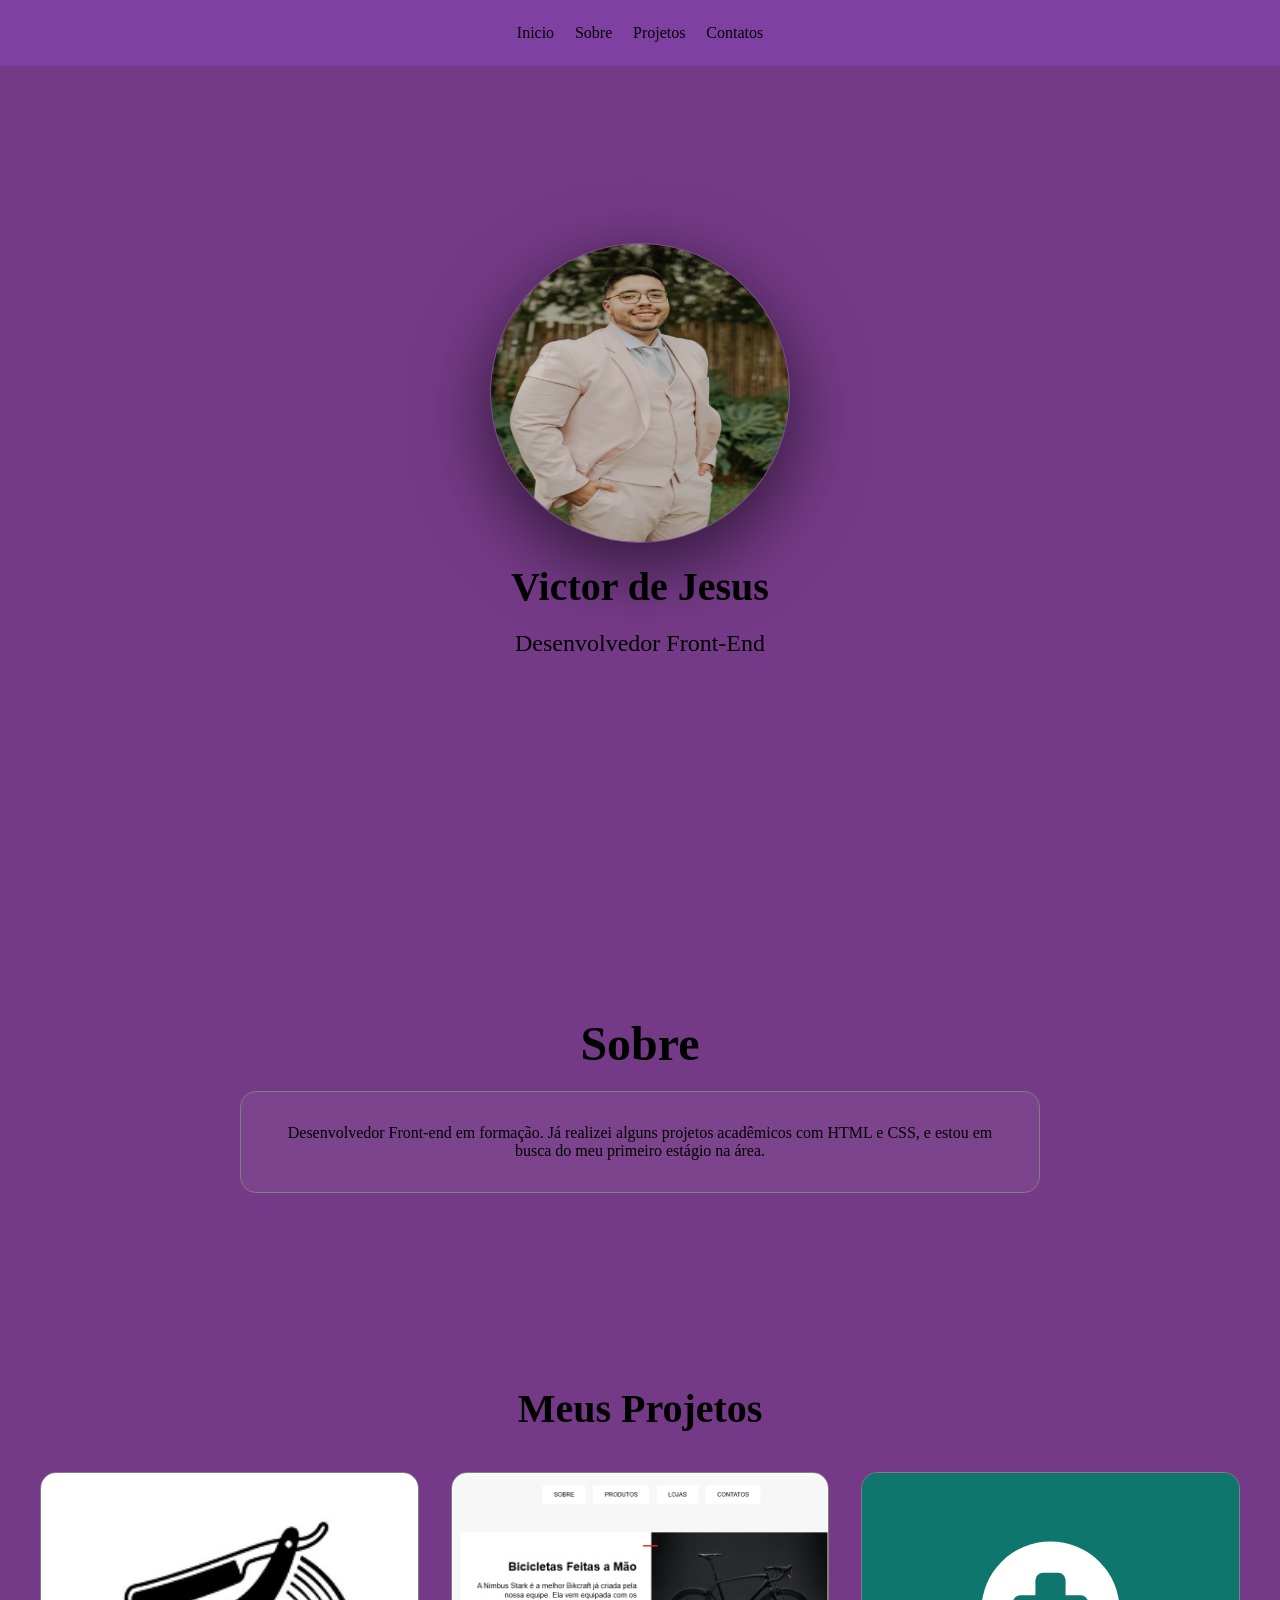
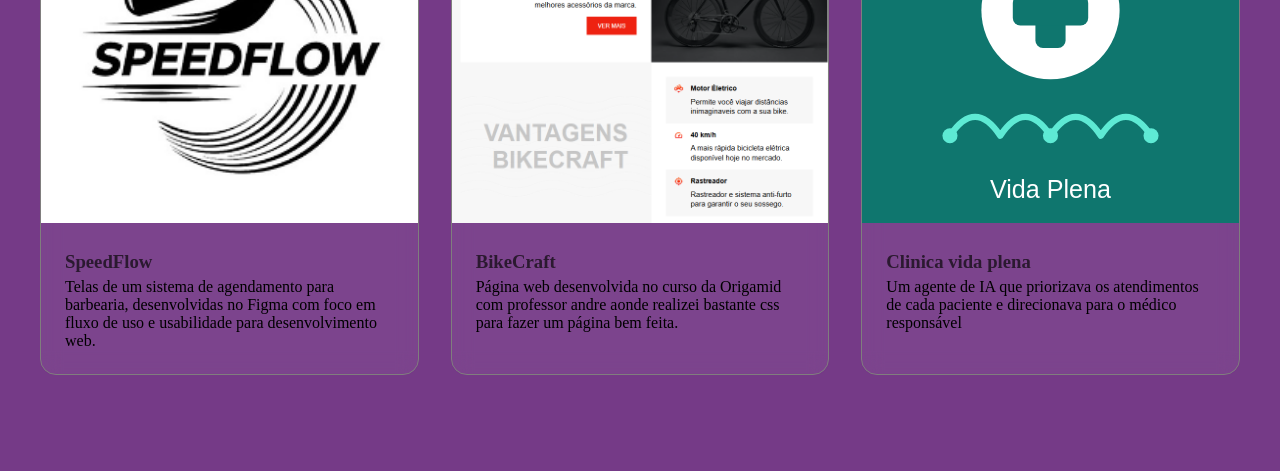
==== index.html @ 21c1a148 "Atualização" ====
<!DOCTYPE html>
<html lang="pt-br">

<head>
  <meta charset="UTF-8">
  <meta name="viewport" content="width=device-width, initial-scale=1.0">
  <link rel="stylesheet" href="/style.css">
  <title>Portifólio</title>
</head>

<body>
  <header class="navegacao">
    <nav>
      <ul class="menu">
        <li><a href="#Inicio" class="item-menu">Inicio</a></li>
        <li><a href="#sobre" class="item-menu">Sobre</a></li>
        <li><a href="#projetos" class="item-menu">Projetos</a></li>
        <li><a href="https://www.linkedin.com/in/victor-jesus200231/" class="item-menu">Contatos</a></li>
      </ul>
    </nav>
  </header>
  <main id="Inicio" class="cabecalho">
    <img src="/victor.jpg" alt="Foto victor" class="foto">
    <h1>Victor de Jesus</h1>
    <p class="subtitulo">Desenvolvedor Front-End</p>
  </main>

  <section id="sobre" class="sobre">
    <h1 class="sobre-titulo">Sobre</h1>
    <div class="sobre-caixa">
      <p class="sobre-paragrafo">Desenvolvedor Front-end em formação. Já realizei alguns projetos acadêmicos com HTML e CSS, e estou em busca do meu primeiro estágio na área.</p>
    </div>
  </section>

  <section id="projetos" class="projetos">
    <h2 class="projeto-titulo">Meus Projetos</h2>
    <div class="projeto-caixa">

      <div class="projetos-card">
        <a href="https://www.figma.com/design/0oMSTFennjUVj2GTueyORX/App-Barbearia"><img src="/Speedflow.png" alt="SpeedFlow" class="projetos-imagem"></a>
        <div class="caixa-textos-projetos">
          <h3 class="info-projetos">SpeedFlow</h3>
          <p class="paragrafo-projetos">Telas de um sistema de agendamento para barbearia, desenvolvidas no Figma com foco em fluxo de uso e usabilidade para desenvolvimento web.</p>
        </div>
      </div>

      <div class="projetos-card">
        <a href="https://github.com/VictorJesus090/HTML-CSS---INICIANTE/blob/main/position/index.html"><img src="/bikecraft.png" alt="Imagem-bikecraft" class="projetos-imagem"></a>
        <div class="caixa-textos-projetos">
          <h3 class="info-projetos">BikeCraft</h3>
          <p class="paragrafo-projetos">Página web desenvolvida no curso da Origamid com professor andre aonde realizei bastante css para fazer um página bem feita.</p>
        </div>
      </div>

      <div class="projetos-card">
        <a href="https://youtu.be/gi6xLH6Cuvs"><img src="/clinica-vida-plena.svg" alt="Clinica vida plena" class="projetos-imagem"></a>
        <div class="caixa-textos-projetos">
          <h3 class="info-projetos">Clinica vida plena</h3>
          <p class="paragrafo-projetos">Um agente de IA que priorizava os atendimentos de cada paciente e direcionava para o médico responsável</p>
        </div>
      </div>

    </div>
  </section>
</body>

</html>
---- style.css ----
* {
  margin: 0px;
  padding: 0px;
  box-sizing: border-box;
}
html {
  scroll-behavior: smooth;
}
body {
  background-color: #753a87;
}
.navegacao {
  position: fixed;
  width: 100%;
  background-color: rgba(136, 73, 187, 0.51);
}
.menu {
  display: flex;
  justify-content: center;
  gap: 1.3rem;
  margin: 1.5em;
}
.item-menu {
  font-size: rem;
  text-decoration: none;
  color: #050007;
}
li {
  list-style: none;
}

.cabecalho {
  min-height: 100vh;
  display: flex;
  justify-content: center;
  align-items: center;
  flex-direction: column;
}
.foto {
  width: 300px;
  height: 300px;
  box-shadow: rgba(0, 0, 0, 0.56) 0px 22px 70px 4px;
  border-radius: 50%;
  border: 1px solid rgba(255, 255, 255, 0.1);
}

h1 {
  font-size: 2.5rem;
  font-weight: bold;
  margin: 20px;
}
.subtitulo {
  font-size: 1.5rem;
}
.sobre {
  padding: 6rem 2rem;
}
.sobre-titulo {
  font-size: 3rem;
  text-align: center;
}
.sobre-caixa {
  padding: 2rem;
  max-width: 800px;
  margin: 0 auto;
  border-radius: 1rem;
  border: 1px solid rgb(128, 126, 126);
  backdrop-filter: blur(10px);
  background-color: rgba(255, 255, 255, 0.05);
}
.sobre-paragrafo {
  text-align: center;
  font-size: 1rem;
}
.projetos {
  padding: 6rem 2rem;
}
.projetos-card {
  border: 1px solid rgb(128, 126, 126);
  background-color: rgba(255, 255, 255, 0.05);
  backdrop-filter: blur(10px);
  border-radius: 16px;
  overflow: hidden;
}
.projeto-titulo {
  text-align: center;
  font-size: 2.5rem;
  margin-bottom: 40px;
}
.projetos-card:hover {
  box-shadow: 0 10px 20px rgba(79, 70, 229, 0.2);
  transform: translatey(-10px) scale(1.03);
  transition: all 0.5s ease;
  cursor: pointer;
}
.projeto-caixa {
  display: grid;
  grid-template-columns: repeat(auto-fit, minmax(300px, 1fr));
  gap: 2rem;
  max-width: 1200px;
  margin: 0 auto;
}
.projetos-imagem {
  height: 350px;
  width: 100%;
  object-fit: cover;
}
.info-projetos {
  color: rgba(8, 8, 8, 0.699);
  margin-bottom: 5px;
}
.paragrafo-projetos {
}
.caixa-textos-projetos {
  padding: 1.5rem;
}
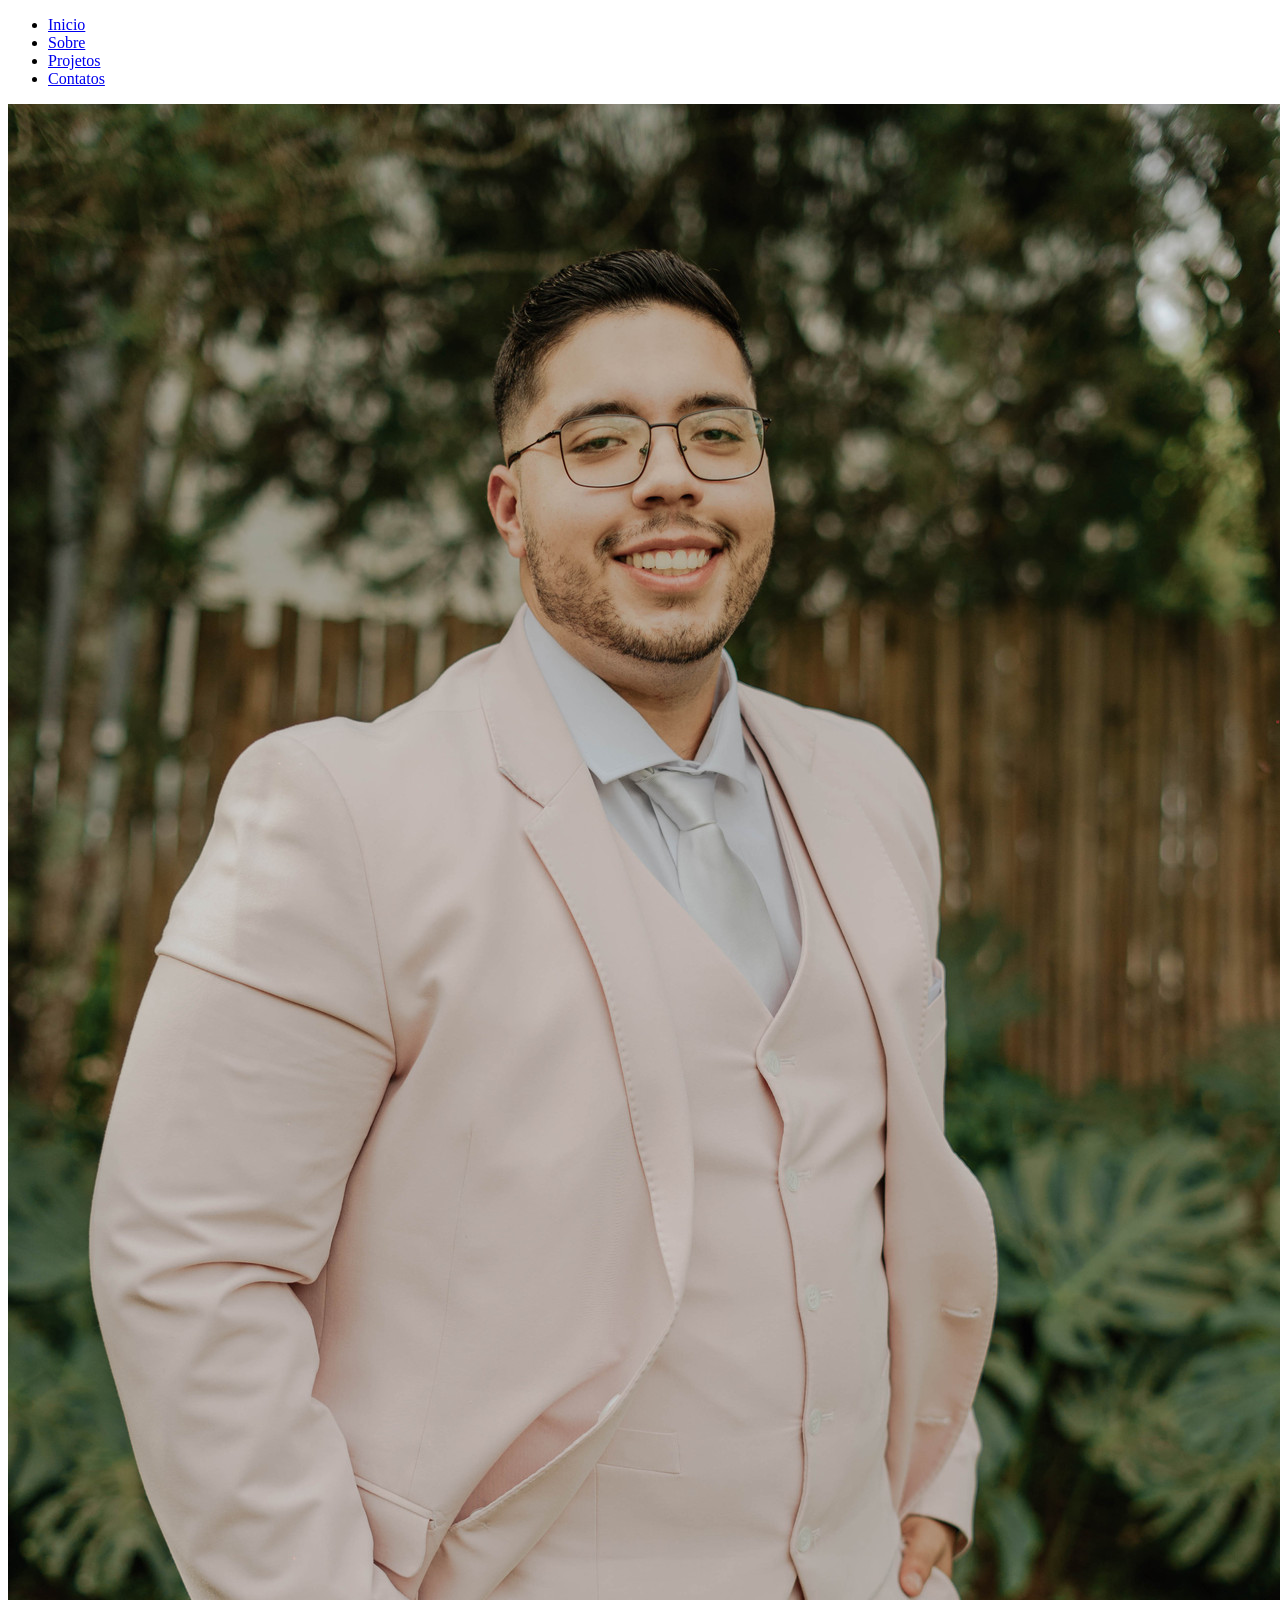
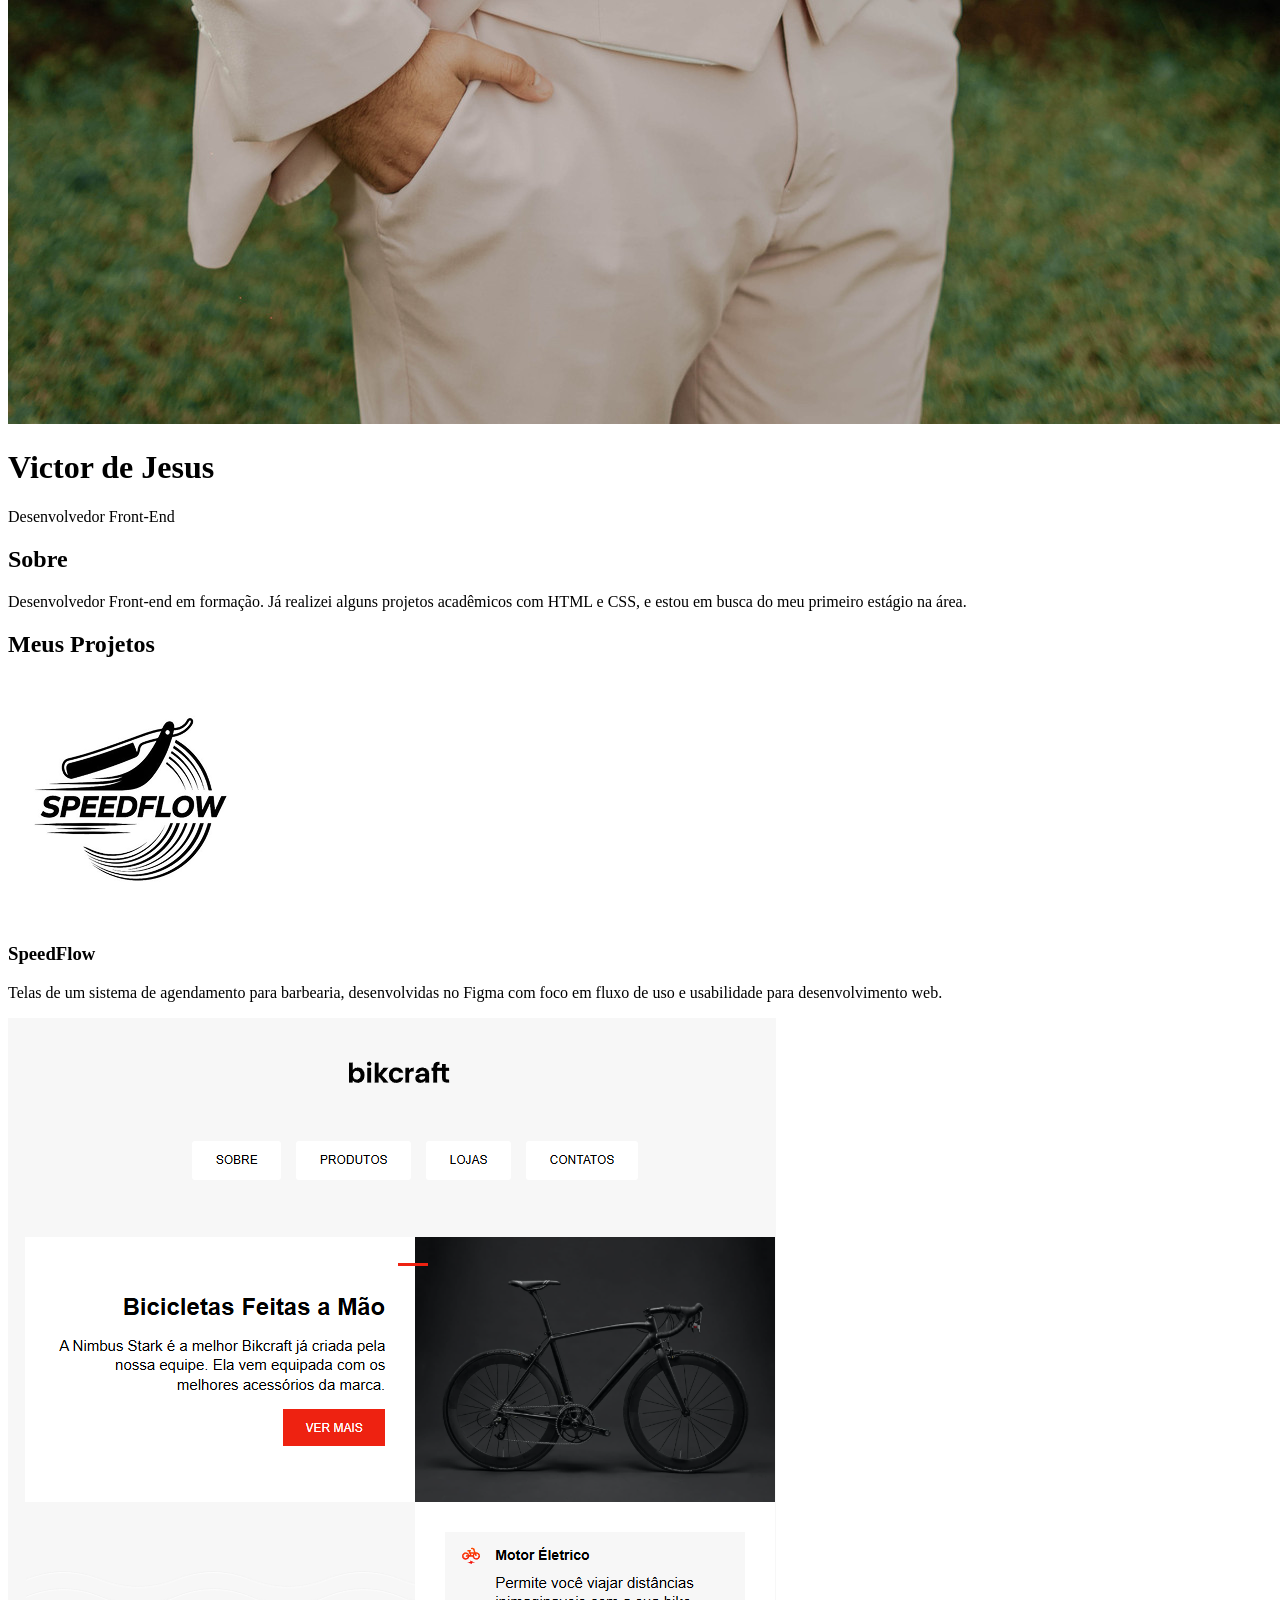
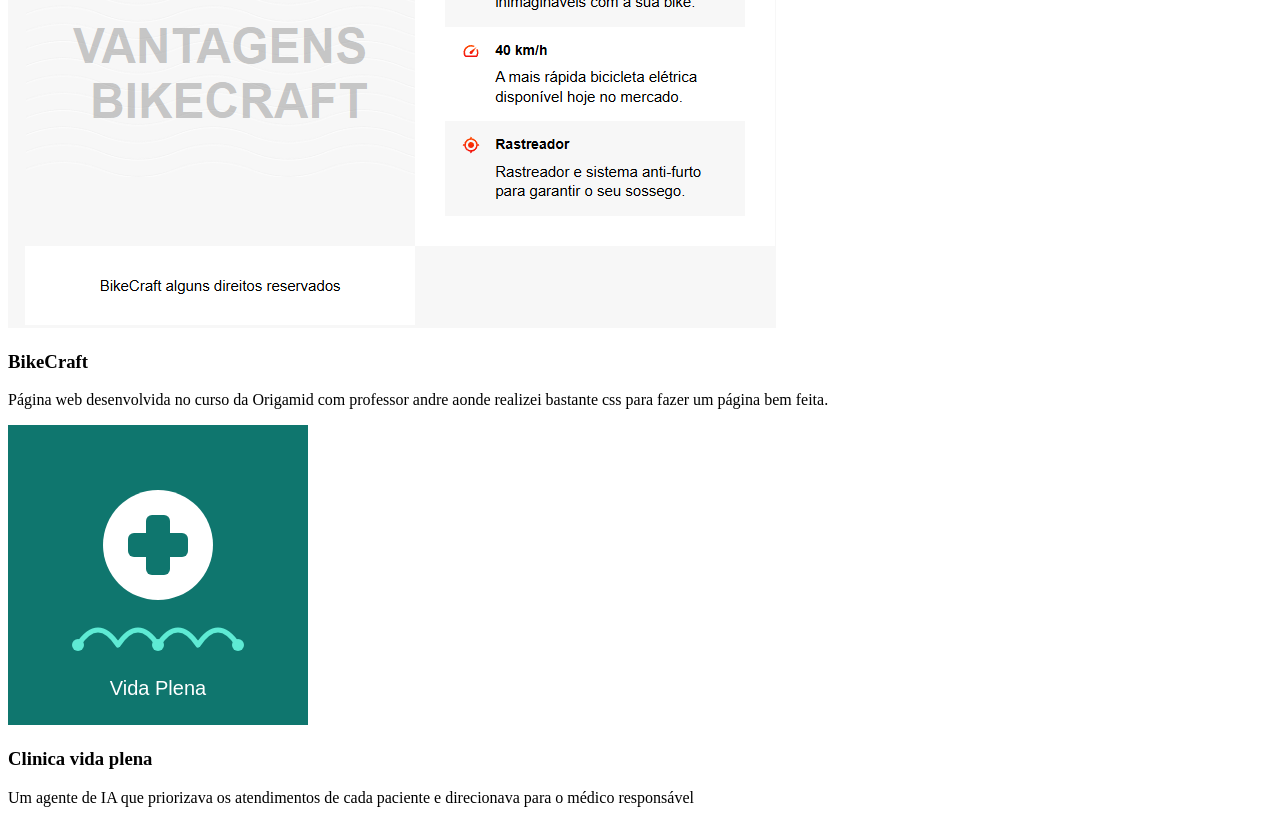
==== commit e29b422e: "atualização" ====
--- a/index.html
+++ b/index.html
@@ -4,7 +4,7 @@
 <head>
   <meta charset="UTF-8">
   <meta name="viewport" content="width=device-width, initial-scale=1.0">
-  <link rel="stylesheet" href="/style.css">
+  <link rel="stylesheet" href="https://github.com/VictorJesus090/Portif-lio-Victor/blob/main/style.css">
   <title>Portifólio</title>
 </head>
 
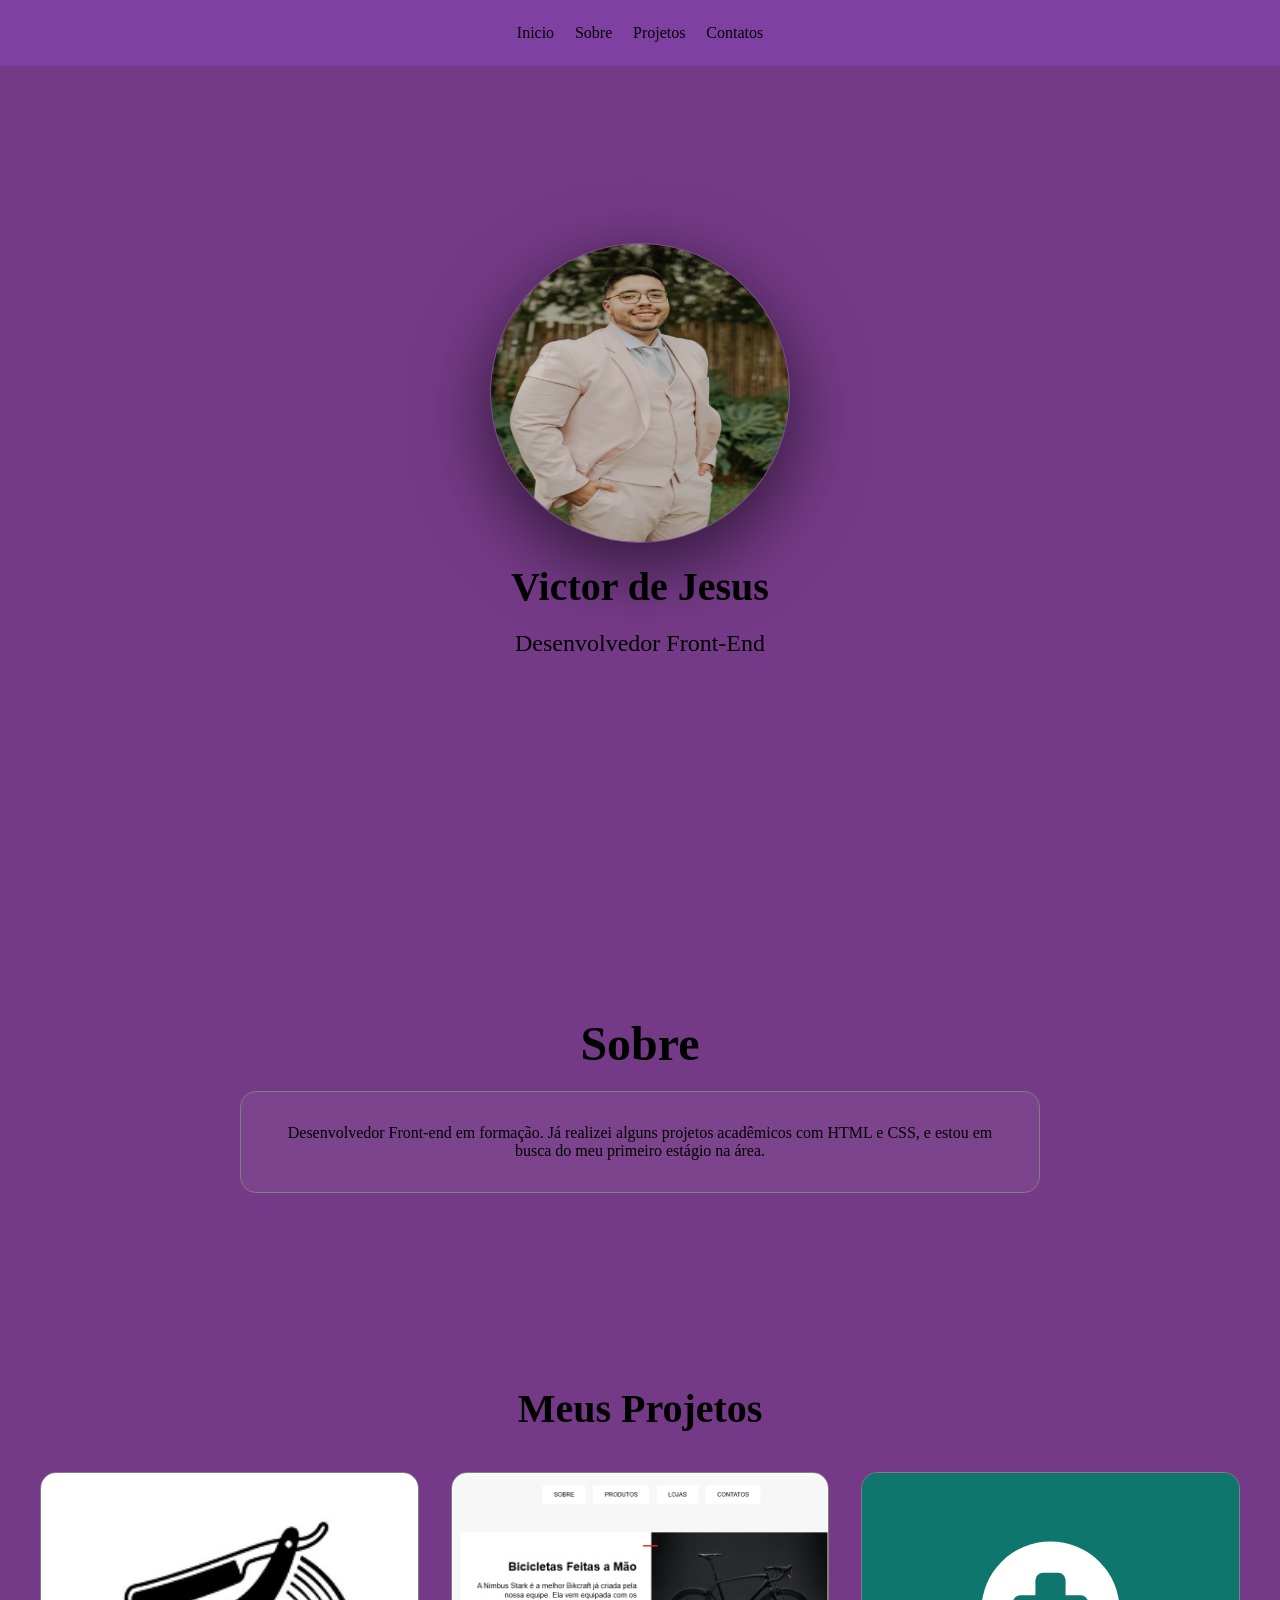
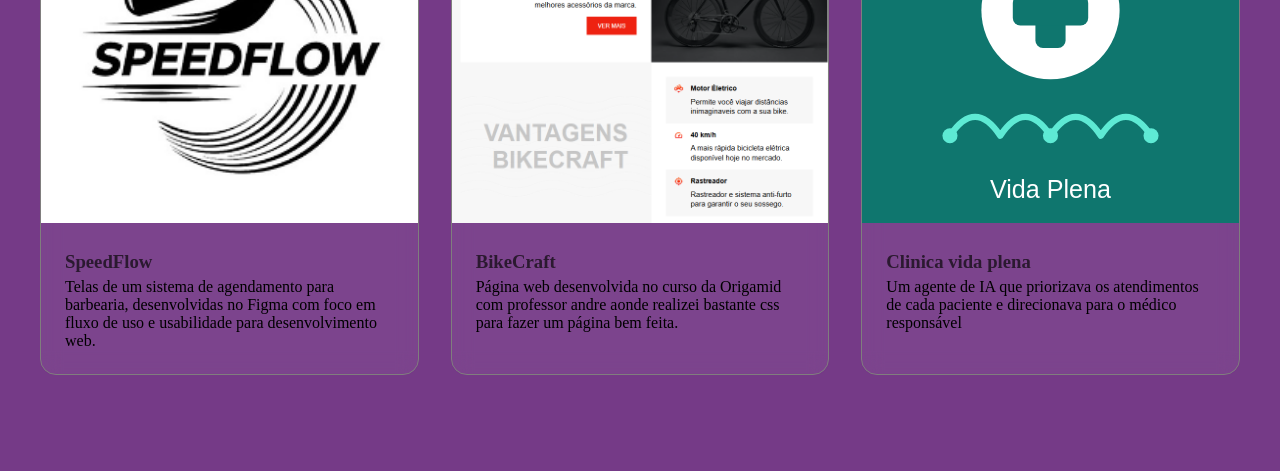
==== commit c94f425c: "Update index.html" ====
--- a/index.html
+++ b/index.html
@@ -4,7 +4,7 @@
 <head>
   <meta charset="UTF-8">
   <meta name="viewport" content="width=device-width, initial-scale=1.0">
-  <link rel="stylesheet" href="https://github.com/VictorJesus090/Portif-lio-Victor/blob/main/style.css">
+  <link rel="stylesheet" href="style.css">
   <title>Portifólio</title>
 </head>
 
@@ -20,7 +20,7 @@
     </nav>
   </header>
   <main id="Inicio" class="cabecalho">
-    <img src="/victor.jpg" alt="Foto victor" class="foto">
+    <img src="victor.jpg" alt="Foto victor" class="foto">
     <h1>Victor de Jesus</h1>
     <p class="subtitulo">Desenvolvedor Front-End</p>
   </main>
@@ -37,7 +37,7 @@
     <div class="projeto-caixa">
 
       <div class="projetos-card">
-        <a href="https://www.figma.com/design/0oMSTFennjUVj2GTueyORX/App-Barbearia"><img src="/Speedflow.png" alt="SpeedFlow" class="projetos-imagem"></a>
+        <a href="https://www.figma.com/design/0oMSTFennjUVj2GTueyORX/App-Barbearia"><img src="Speedflow.png" alt="SpeedFlow" class="projetos-imagem"></a>
         <div class="caixa-textos-projetos">
           <h3 class="info-projetos">SpeedFlow</h3>
           <p class="paragrafo-projetos">Telas de um sistema de agendamento para barbearia, desenvolvidas no Figma com foco em fluxo de uso e usabilidade para desenvolvimento web.</p>
@@ -45,7 +45,7 @@
       </div>
 
       <div class="projetos-card">
-        <a href="https://github.com/VictorJesus090/HTML-CSS---INICIANTE/blob/main/position/index.html"><img src="/bikecraft.png" alt="Imagem-bikecraft" class="projetos-imagem"></a>
+        <a href="https://github.com/VictorJesus090/HTML-CSS---INICIANTE/blob/main/position/index.html"><img src="bikecraft.png" alt="Imagem-bikecraft" class="projetos-imagem"></a>
         <div class="caixa-textos-projetos">
           <h3 class="info-projetos">BikeCraft</h3>
           <p class="paragrafo-projetos">Página web desenvolvida no curso da Origamid com professor andre aonde realizei bastante css para fazer um página bem feita.</p>
@@ -53,7 +53,7 @@
       </div>
 
       <div class="projetos-card">
-        <a href="https://youtu.be/gi6xLH6Cuvs"><img src="/clinica-vida-plena.svg" alt="Clinica vida plena" class="projetos-imagem"></a>
+        <a href="https://youtu.be/gi6xLH6Cuvs"><img src="clinica-vida-plena.svg" alt="Clinica vida plena" class="projetos-imagem"></a>
         <div class="caixa-textos-projetos">
           <h3 class="info-projetos">Clinica vida plena</h3>
           <p class="paragrafo-projetos">Um agente de IA que priorizava os atendimentos de cada paciente e direcionava para o médico responsável</p>
--- a/style.css
+++ b/style.css
@@ -0,0 +1,116 @@
+* {
+  margin: 0px;
+  padding: 0px;
+  box-sizing: border-box;
+}
+html {
+  scroll-behavior: smooth;
+}
+body {
+  background-color: #753a87;
+}
+.navegacao {
+  position: fixed;
+  width: 100%;
+  background-color: rgba(136, 73, 187, 0.51);
+}
+.menu {
+  display: flex;
+  justify-content: center;
+  gap: 1.3rem;
+  margin: 1.5em;
+}
+.item-menu {
+  font-size: rem;
+  text-decoration: none;
+  color: #050007;
+}
+li {
+  list-style: none;
+}
+
+.cabecalho {
+  min-height: 100vh;
+  display: flex;
+  justify-content: center;
+  align-items: center;
+  flex-direction: column;
+}
+.foto {
+  width: 300px;
+  height: 300px;
+  box-shadow: rgba(0, 0, 0, 0.56) 0px 22px 70px 4px;
+  border-radius: 50%;
+  border: 1px solid rgba(255, 255, 255, 0.1);
+}
+
+h1 {
+  font-size: 2.5rem;
+  font-weight: bold;
+  margin: 20px;
+}
+.subtitulo {
+  font-size: 1.5rem;
+}
+.sobre {
+  padding: 6rem 2rem;
+}
+.sobre-titulo {
+  font-size: 3rem;
+  text-align: center;
+}
+.sobre-caixa {
+  padding: 2rem;
+  max-width: 800px;
+  margin: 0 auto;
+  border-radius: 1rem;
+  border: 1px solid rgb(128, 126, 126);
+  backdrop-filter: blur(10px);
+  background-color: rgba(255, 255, 255, 0.05);
+}
+.sobre-paragrafo {
+  text-align: center;
+  font-size: 1rem;
+}
+.projetos {
+  padding: 6rem 2rem;
+}
+.projetos-card {
+  border: 1px solid rgb(128, 126, 126);
+  background-color: rgba(255, 255, 255, 0.05);
+  backdrop-filter: blur(10px);
+  border-radius: 16px;
+  overflow: hidden;
+}
+.projeto-titulo {
+  text-align: center;
+  font-size: 2.5rem;
+  margin-bottom: 40px;
+}
+.projetos-card:hover {
+  box-shadow: 0 10px 20px rgba(79, 70, 229, 0.2);
+  transform: translatey(-10px) scale(1.03);
+  transition: all 0.5s ease;
+  cursor: pointer;
+}
+.projeto-caixa {
+  display: grid;
+  grid-template-columns: repeat(auto-fit, minmax(300px, 1fr));
+  gap: 2rem;
+  max-width: 1200px;
+  margin: 0 auto;
+}
+.projetos-imagem {
+  height: 350px;
+  width: 100%;
+  object-fit: cover;
+}
+.info-projetos {
+  color: rgba(8, 8, 8, 0.699);
+  margin-bottom: 5px;
+}
+.paragrafo-projetos {
+}
+.caixa-textos-projetos {
+  padding: 1.5rem;
+}
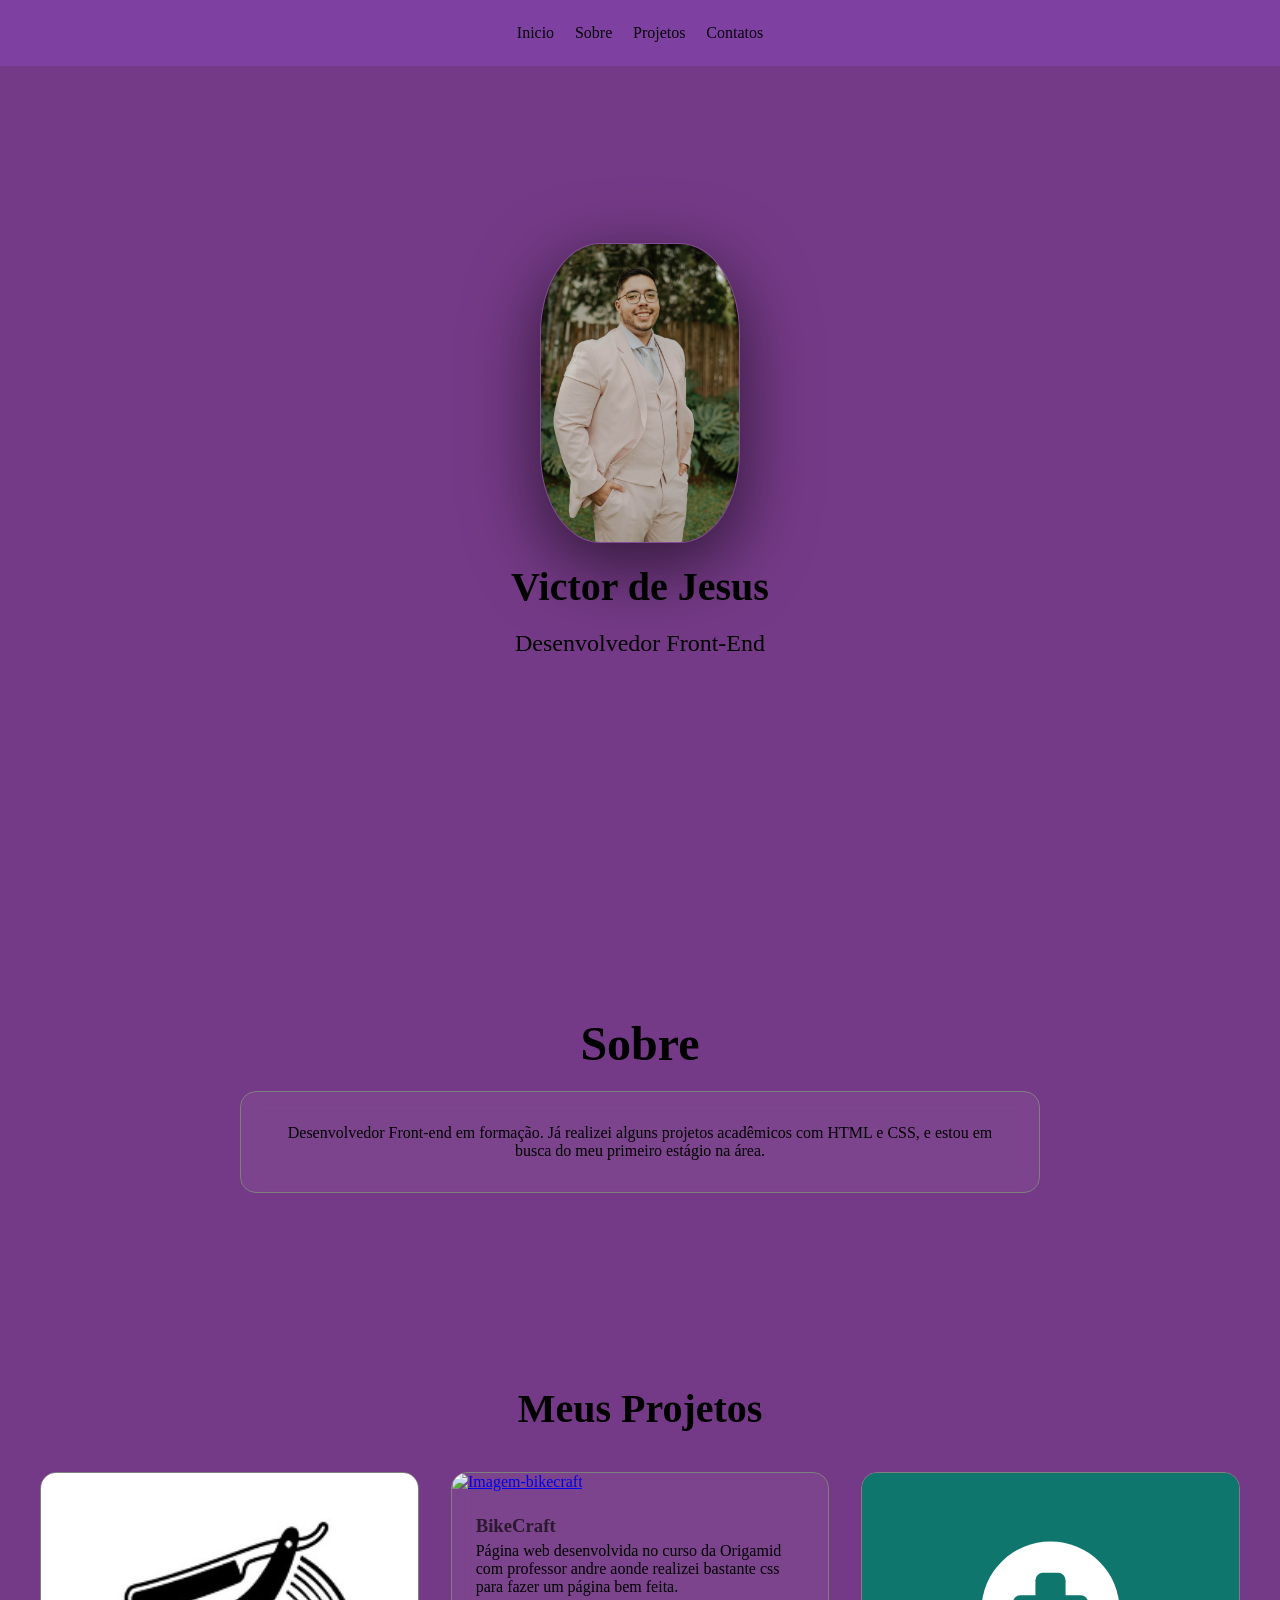
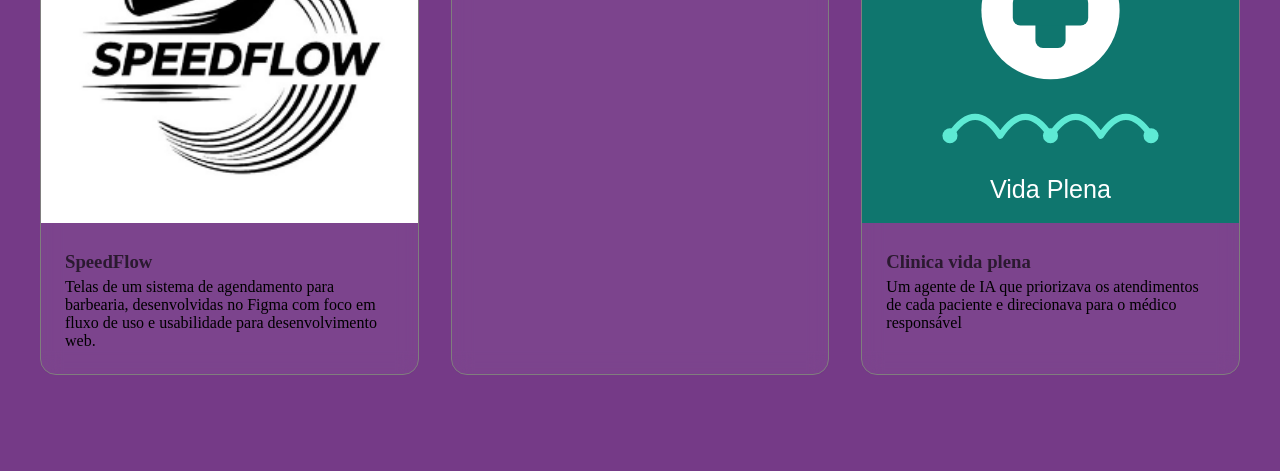
==== commit 5a98dc7f: "Atualizaçãow" ====
--- a/index.html
+++ b/index.html
@@ -45,7 +45,7 @@
       </div>
 
       <div class="projetos-card">
-        <a href="https://github.com/VictorJesus090/HTML-CSS---INICIANTE/blob/main/position/index.html"><img src="bikecraft.png" alt="Imagem-bikecraft" class="projetos-imagem"></a>
+        <a href="https://github.com/VictorJesus090/HTML-CSS---INICIANTE/blob/main/position/index.html"><img src="/" alt="Imagem-bikecraft" class="projetos-imagem"></a>
         <div class="caixa-textos-projetos">
           <h3 class="info-projetos">BikeCraft</h3>
           <p class="paragrafo-projetos">Página web desenvolvida no curso da Origamid com professor andre aonde realizei bastante css para fazer um página bem feita.</p>
--- a/style.css
+++ b/style.css
@@ -1,3 +1,5 @@
+@import url("https://fonts.googleapis.com/css2?family=Poppins:ital,wght@0,100;0,200;0,300;0,400;0,500;0,600;0,700;0,800;0,900;1,100;1,200;1,300;1,400;1,500;1,600;1,700;1,800;1,900&display=swap");
+
 * {
   margin: 0px;
   padding: 0px;
@@ -37,10 +39,10 @@
   flex-direction: column;
 }
 .foto {
-  width: 300px;
+  width: px;
   height: 300px;
   box-shadow: rgba(0, 0, 0, 0.56) 0px 22px 70px 4px;
-  border-radius: 50%;
+  border-radius: 30%;
   border: 1px solid rgba(255, 255, 255, 0.1);
 }
 
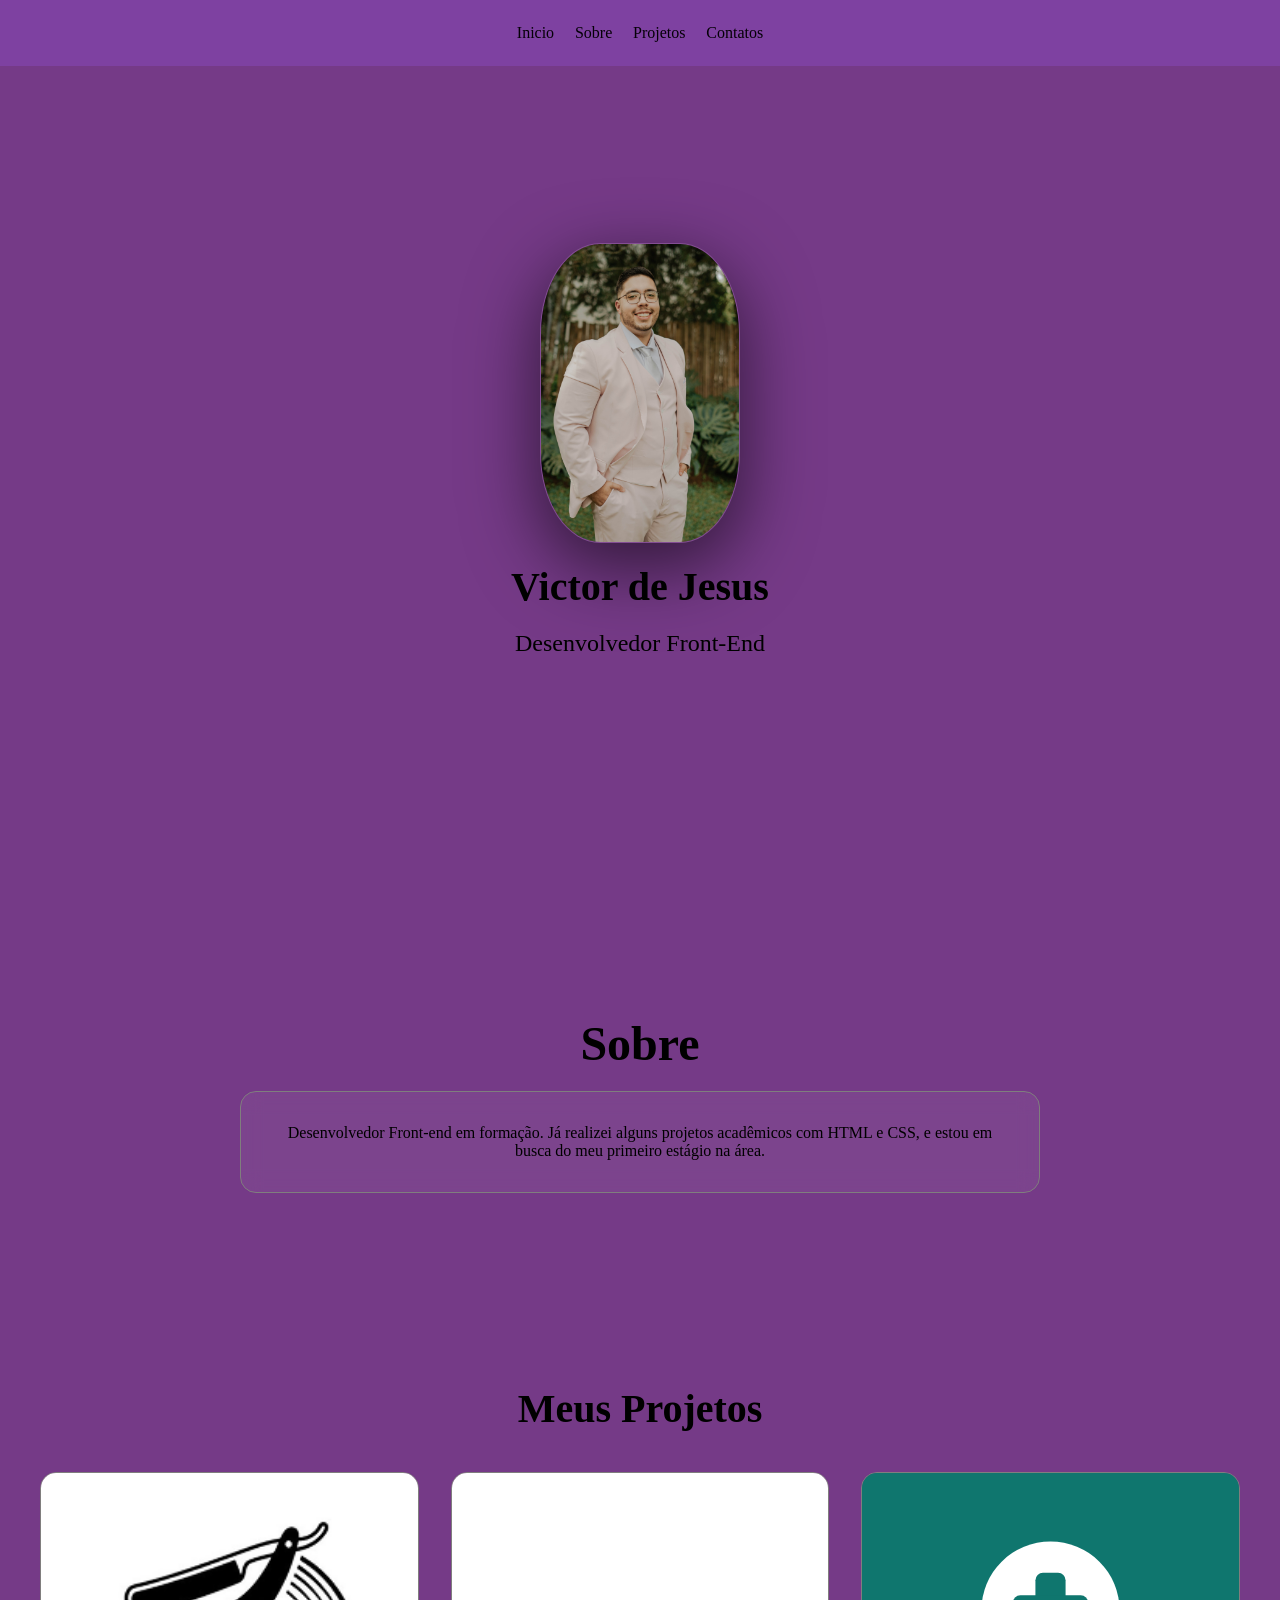
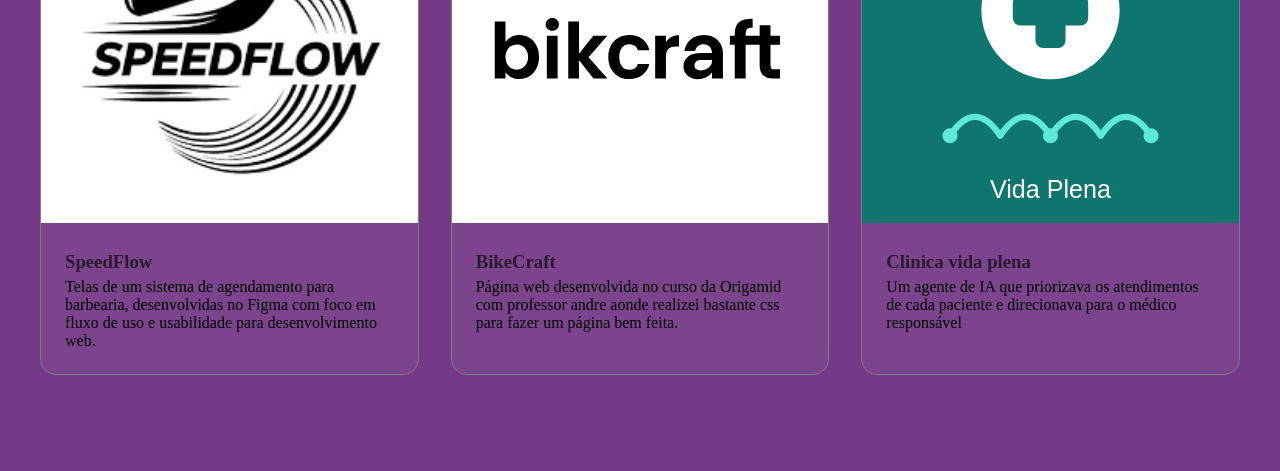
==== commit 8456e81f: "Atualização" ====
--- a/index.html
+++ b/index.html
@@ -45,7 +45,7 @@
       </div>
 
       <div class="projetos-card">
-        <a href="https://github.com/VictorJesus090/HTML-CSS---INICIANTE/blob/main/position/index.html"><img src="/" alt="Imagem-bikecraft" class="projetos-imagem"></a>
+        <a href="https://github.com/VictorJesus090/HTML-CSS---INICIANTE/blob/main/position/index.html"><img src="BikeCraft.svg" alt="Imagem-bikecraft" class="projetos-imagem"></a>
         <div class="caixa-textos-projetos">
           <h3 class="info-projetos">BikeCraft</h3>
           <p class="paragrafo-projetos">Página web desenvolvida no curso da Origamid com professor andre aonde realizei bastante css para fazer um página bem feita.</p>
--- a/style.css
+++ b/style.css
@@ -1,5 +1,4 @@
 @import url("https://fonts.googleapis.com/css2?family=Poppins:ital,wght@0,100;0,200;0,300;0,400;0,500;0,600;0,700;0,800;0,900;1,100;1,200;1,300;1,400;1,500;1,600;1,700;1,800;1,900&display=swap");
-
 * {
   margin: 0px;
   padding: 0px;
@@ -111,8 +110,6 @@
   color: rgba(8, 8, 8, 0.699);
   margin-bottom: 5px;
 }
-.paragrafo-projetos {
-}
 .caixa-textos-projetos {
   padding: 1.5rem;
 }
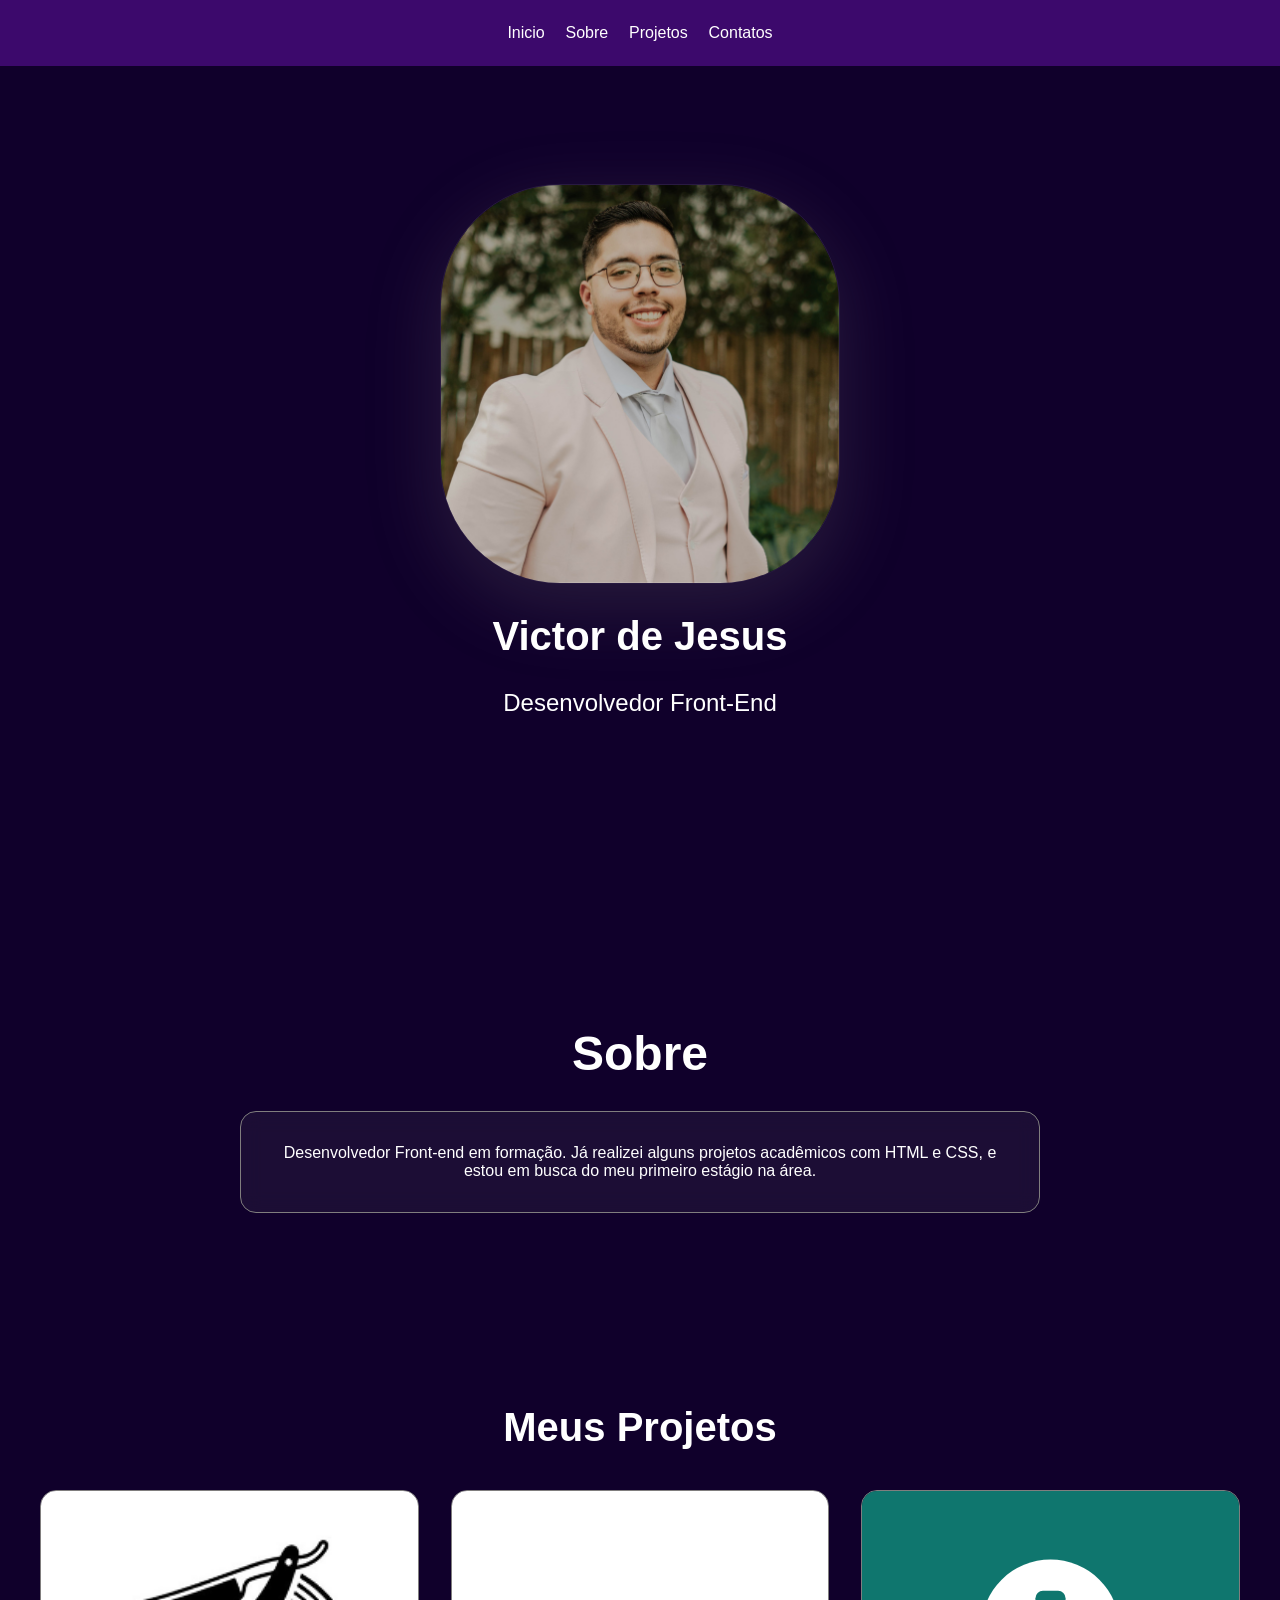
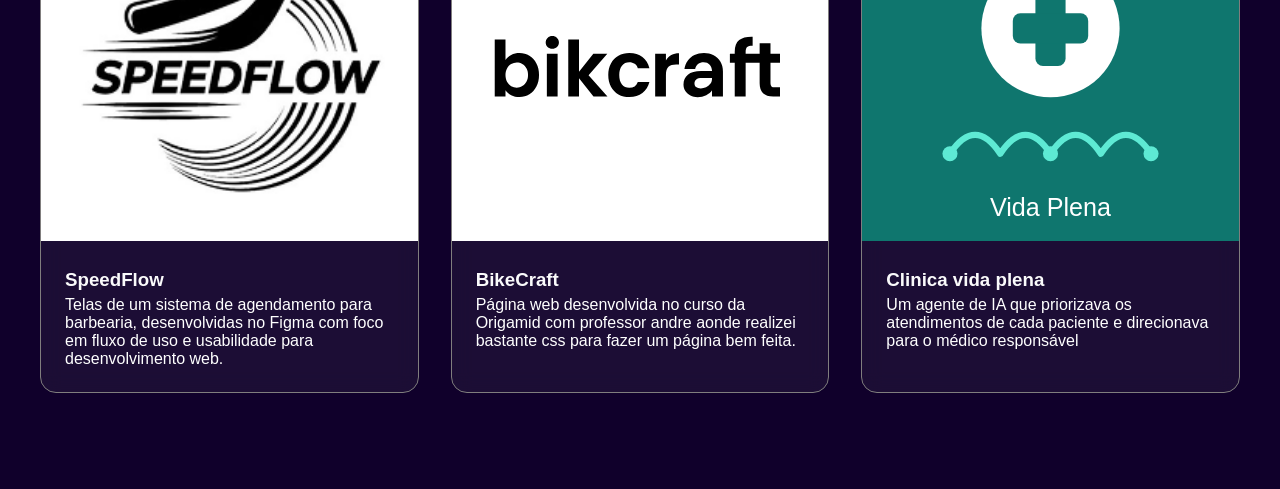
==== commit 32f92d14: "Atualização" ====
--- a/index.html
+++ b/index.html
@@ -20,7 +20,7 @@
     </nav>
   </header>
   <main id="Inicio" class="cabecalho">
-    <img src="victor.jpg" alt="Foto victor" class="foto">
+    <img src="VictorJesus.png" alt="Foto victor" class="foto">
     <h1>Victor de Jesus</h1>
     <p class="subtitulo">Desenvolvedor Front-End</p>
   </main>
--- a/style.css
+++ b/style.css
@@ -1,19 +1,19 @@
-@import url("https://fonts.googleapis.com/css2?family=Poppins:ital,wght@0,100;0,200;0,300;0,400;0,500;0,600;0,700;0,800;0,900;1,100;1,200;1,300;1,400;1,500;1,600;1,700;1,800;1,900&display=swap");
 * {
   margin: 0px;
   padding: 0px;
   box-sizing: border-box;
+  font-family: "Segoe UI", Tahoma, Geneva, Verdana, sans-serif;
 }
 html {
   scroll-behavior: smooth;
 }
 body {
-  background-color: #753a87;
+  background-color: #10002b;
 }
 .navegacao {
   position: fixed;
   width: 100%;
-  background-color: rgba(136, 73, 187, 0.51);
+  background-color: rgba(60, 9, 108, 1);
 }
 .menu {
   display: flex;
@@ -24,7 +24,7 @@
 .item-menu {
   font-size: rem;
   text-decoration: none;
-  color: #050007;
+  color: #ffffff;
 }
 li {
   list-style: none;
@@ -38,9 +38,9 @@
   flex-direction: column;
 }
 .foto {
-  width: px;
-  height: 300px;
-  box-shadow: rgba(0, 0, 0, 0.56) 0px 22px 70px 4px;
+  width: 400px;
+  height: 400px;
+  box-shadow: #79787838 0px 22px 70px 4px;
   border-radius: 30%;
   border: 1px solid rgba(255, 255, 255, 0.1);
 }
@@ -48,19 +48,23 @@
 h1 {
   font-size: 2.5rem;
   font-weight: bold;
-  margin: 20px;
+  margin: 30px;
+  color: white;
 }
 .subtitulo {
   font-size: 1.5rem;
+  color: white;
 }
 .sobre {
   padding: 6rem 2rem;
 }
 .sobre-titulo {
+  color: white;
   font-size: 3rem;
   text-align: center;
 }
 .sobre-caixa {
+  color: white;
   padding: 2rem;
   max-width: 800px;
   margin: 0 auto;
@@ -84,6 +88,7 @@
   overflow: hidden;
 }
 .projeto-titulo {
+  color: white;
   text-align: center;
   font-size: 2.5rem;
   margin-bottom: 40px;
@@ -107,8 +112,11 @@
   object-fit: cover;
 }
 .info-projetos {
-  color: rgba(8, 8, 8, 0.699);
+  color: rgba(255, 255, 255, 0.979);
   margin-bottom: 5px;
+}
+.paragrafo-projetos {
+  color: white;
 }
 .caixa-textos-projetos {
   padding: 1.5rem;
